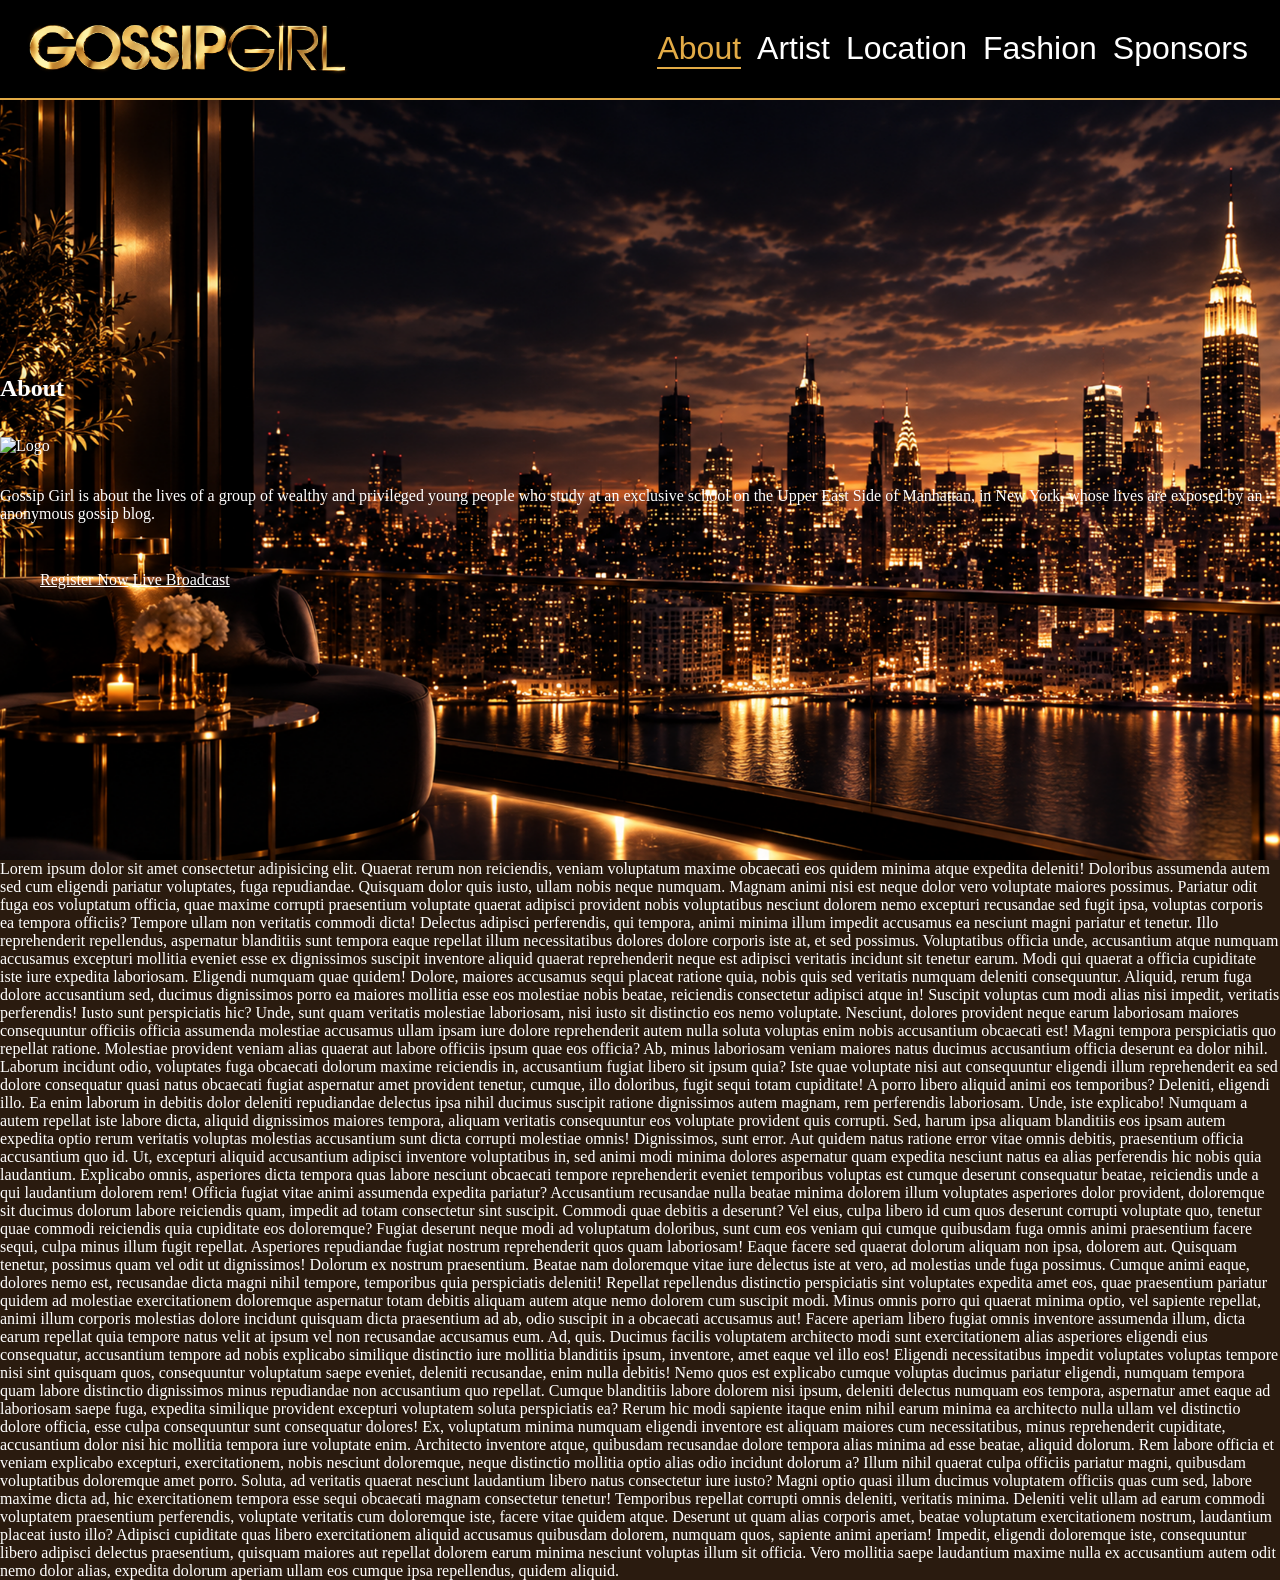
==== 05-code/index.html @ d88870c0 "code" ====
<!DOCTYPE html>
<html lang="en">
<head>
    <meta charset="UTF-8">
    <meta name="viewport" content="width=device-width, initial-scale=1.0">
    <title>World Brewers Cup 2026</title>
    <link rel="stylesheet" href="css/master.css">
</head>
<body>
    <main>
        <header id="navbar">
            <img class="logo" src="images/Rectangle 3.png" alt="Logo">
            <nav class="options">
                <a href="#about" class="active">About</a>
                <a href="#Artist">Artist</a>
                <a href="#location">Location</a>
                <a href="#Fashion">Fashion</a>
                <a href="#sponsors">Sponsors</a>
            </nav>
        </header>
        <!--02- About-->
        <section id="about"> 
            <h2>About</h2>
            <img class="logo-full"src="images/logo-full.png" alt="Logo">
            <p>
                Gossip Girl is about the lives of a group of wealthy and privileged young people who study at an exclusive school on the Upper East Side of Manhattan, in New York, whose lives are exposed by an anonymous gossip blog.

            </p>
            <menu>
                <a href="javascript:;">Register Now</a>
                <a href="javascript:;">Live Broadcast</a>
            </menu>
        </section>
        Lorem ipsum dolor sit amet consectetur adipisicing elit. Quaerat rerum non reiciendis, veniam voluptatum maxime obcaecati eos quidem minima atque expedita deleniti! Doloribus assumenda autem sed cum eligendi pariatur voluptates, fuga repudiandae. Quisquam dolor quis iusto, ullam nobis neque numquam. Magnam animi nisi est neque dolor vero voluptate maiores possimus. Pariatur odit fuga eos voluptatum officia, quae maxime corrupti praesentium voluptate quaerat adipisci provident nobis voluptatibus nesciunt dolorem nemo excepturi recusandae sed fugit ipsa, voluptas corporis ea tempora officiis? Tempore ullam non veritatis commodi dicta! Delectus adipisci perferendis, qui tempora, animi minima illum impedit accusamus ea nesciunt magni pariatur et tenetur. Illo reprehenderit repellendus, aspernatur blanditiis sunt tempora eaque repellat illum necessitatibus dolores dolore corporis iste at, et sed possimus. Voluptatibus officia unde, accusantium atque numquam accusamus excepturi mollitia eveniet esse ex dignissimos suscipit inventore aliquid quaerat reprehenderit neque est adipisci veritatis incidunt sit tenetur earum. Modi qui quaerat a officia cupiditate iste iure expedita laboriosam. Eligendi numquam quae quidem! Dolore, maiores accusamus sequi placeat ratione quia, nobis quis sed veritatis numquam deleniti consequuntur. Aliquid, rerum fuga dolore accusantium sed, ducimus dignissimos porro ea maiores mollitia esse eos molestiae nobis beatae, reiciendis consectetur adipisci atque in! Suscipit voluptas cum modi alias nisi impedit, veritatis perferendis! Iusto sunt perspiciatis hic? Unde, sunt quam veritatis molestiae laboriosam, nisi iusto sit distinctio eos nemo voluptate. Nesciunt, dolores provident neque earum laboriosam maiores consequuntur officiis officia assumenda molestiae accusamus ullam ipsam iure dolore reprehenderit autem nulla soluta voluptas enim nobis accusantium obcaecati est! Magni tempora perspiciatis quo repellat ratione. Molestiae provident veniam alias quaerat aut labore officiis ipsum quae eos officia? Ab, minus laboriosam veniam maiores natus ducimus accusantium officia deserunt ea dolor nihil. Laborum incidunt odio, voluptates fuga obcaecati dolorum maxime reiciendis in, accusantium fugiat libero sit ipsum quia? Iste quae voluptate nisi aut consequuntur eligendi illum reprehenderit ea sed dolore consequatur quasi natus obcaecati fugiat aspernatur amet provident tenetur, cumque, illo doloribus, fugit sequi totam cupiditate! A porro libero aliquid animi eos temporibus? Deleniti, eligendi illo. Ea enim laborum in debitis dolor deleniti repudiandae delectus ipsa nihil ducimus suscipit ratione dignissimos autem magnam, rem perferendis laboriosam. Unde, iste explicabo! Numquam a autem repellat iste labore dicta, aliquid dignissimos maiores tempora, aliquam veritatis consequuntur eos voluptate provident quis corrupti. Sed, harum ipsa aliquam blanditiis eos ipsam autem expedita optio rerum veritatis voluptas molestias accusantium sunt dicta corrupti molestiae omnis! Dignissimos, sunt error. Aut quidem natus ratione error vitae omnis debitis, praesentium officia accusantium quo id. Ut, excepturi aliquid accusantium adipisci inventore voluptatibus in, sed animi modi minima dolores aspernatur quam expedita nesciunt natus ea alias perferendis hic nobis quia laudantium. Explicabo omnis, asperiores dicta tempora quas labore nesciunt obcaecati tempore reprehenderit eveniet temporibus voluptas est cumque deserunt consequatur beatae, reiciendis unde a qui laudantium dolorem rem! Officia fugiat vitae animi assumenda expedita pariatur? Accusantium recusandae nulla beatae minima dolorem illum voluptates asperiores dolor provident, doloremque sit ducimus dolorum labore reiciendis quam, impedit ad totam consectetur sint suscipit. Commodi quae debitis a deserunt? Vel eius, culpa libero id cum quos deserunt corrupti voluptate quo, tenetur quae commodi reiciendis quia cupiditate eos doloremque? Fugiat deserunt neque modi ad voluptatum doloribus, sunt cum eos veniam qui cumque quibusdam fuga omnis animi praesentium facere sequi, culpa minus illum fugit repellat. Asperiores repudiandae fugiat nostrum reprehenderit quos quam laboriosam! Eaque facere sed quaerat dolorum aliquam non ipsa, dolorem aut. Quisquam tenetur, possimus quam vel odit ut dignissimos! Dolorum ex nostrum praesentium. Beatae nam doloremque vitae iure delectus iste at vero, ad molestias unde fuga possimus. Cumque animi eaque, dolores nemo est, recusandae dicta magni nihil tempore, temporibus quia perspiciatis deleniti! Repellat repellendus distinctio perspiciatis sint voluptates expedita amet eos, quae praesentium pariatur quidem ad molestiae exercitationem doloremque aspernatur totam debitis aliquam autem atque nemo dolorem cum suscipit modi. Minus omnis porro qui quaerat minima optio, vel sapiente repellat, animi illum corporis molestias dolore incidunt quisquam dicta praesentium ad ab, odio suscipit in a obcaecati accusamus aut! Facere aperiam libero fugiat omnis inventore assumenda illum, dicta earum repellat quia tempore natus velit at ipsum vel non recusandae accusamus eum. Ad, quis. Ducimus facilis voluptatem architecto modi sunt exercitationem alias asperiores eligendi eius consequatur, accusantium tempore ad nobis explicabo similique distinctio iure mollitia blanditiis ipsum, inventore, amet eaque vel illo eos! Eligendi necessitatibus impedit voluptates voluptas tempore nisi sint quisquam quos, consequuntur voluptatum saepe eveniet, deleniti recusandae, enim nulla debitis! Nemo quos est explicabo cumque voluptas ducimus pariatur eligendi, numquam tempora quam labore distinctio dignissimos minus repudiandae non accusantium quo repellat. Cumque blanditiis labore dolorem nisi ipsum, deleniti delectus numquam eos tempora, aspernatur amet eaque ad laboriosam saepe fuga, expedita similique provident excepturi voluptatem soluta perspiciatis ea? Rerum hic modi sapiente itaque enim nihil earum minima ea architecto nulla ullam vel distinctio dolore officia, esse culpa consequuntur sunt consequatur dolores! Ex, voluptatum minima numquam eligendi inventore est aliquam maiores cum necessitatibus, minus reprehenderit cupiditate, accusantium dolor nisi hic mollitia tempora iure voluptate enim. Architecto inventore atque, quibusdam recusandae dolore tempora alias minima ad esse beatae, aliquid dolorum. Rem labore officia et veniam explicabo excepturi, exercitationem, nobis nesciunt doloremque, neque distinctio mollitia optio alias odio incidunt dolorum a? Illum nihil quaerat culpa officiis pariatur magni, quibusdam voluptatibus doloremque amet porro. Soluta, ad veritatis quaerat nesciunt laudantium libero natus consectetur iure iusto? Magni optio quasi illum ducimus voluptatem officiis quas cum sed, labore maxime dicta ad, hic exercitationem tempora esse sequi obcaecati magnam consectetur tenetur! Temporibus repellat corrupti omnis deleniti, veritatis minima. Deleniti velit ullam ad earum commodi voluptatem praesentium perferendis, voluptate veritatis cum doloremque iste, facere vitae quidem atque. Deserunt ut quam alias corporis amet, beatae voluptatum exercitationem nostrum, laudantium placeat iusto illo? Adipisci cupiditate quas libero exercitationem aliquid accusamus quibusdam dolorem, numquam quos, sapiente animi aperiam! Impedit, eligendi doloremque iste, consequuntur libero adipisci delectus praesentium, quisquam maiores aut repellat dolorem earum minima nesciunt voluptas illum sit officia. Vero mollitia saepe laudantium maxime nulla ex accusantium autem odit nemo dolor alias, expedita dolorum aperiam ullam eos cumque ipsa repellendus, quidem aliquid.

        <a name="about"></a>
    </main>
    <script src="js/app.js"></script>
</body>
</html>
---- 05-code/css/master.css ----
/* Variables */
:root {
    --color-primary: #2a1b0f;
    --color-secondary: #ebae86;
    --color-tertiary: white;
    --font-headings: Arial, sans-serif;

    scroll-behavior: smooth;
}

/* Estilos generales */
body {
    background-color: var(--color-primary);
    color: var(--color-tertiary);
    margin: 0;
}

/* Contenido principal */
main {
    min-height: 100dvh;
}

/* Barra de navegación */
header#navbar {
    align-items: center;
    background-color:#000000;
    border-bottom: 2px solid #E3AB46;
    display: flex;
    height: 100px;
    justify-content: space-between;
    font-family: var(--font-headings);
    position: fixed;
    top: 0;
    left: 0;
    width: 100%;
    box-sizing: border-box;
    z-index: 1000;
}

/* Logo */
header#navbar img.logo {
    height: 70px;
    padding-inline: 1.4rem;
}

/* Opciones del menú */
nav.options {
    display: flex;
    gap: 2rem;
}

nav.options a:is(:link, :visited) {
    font-size: 2rem;
    font-weight: 500;
    text-decoration: none;
    transition: transform 0.2s ease-in;
}


nav.options a:not(.active):hover {
    transform: translateX(-4px) scale(1.02);
}

/* Opción activa */
nav.options a.active {
    border-bottom: 2px solid #E3AB46;
    color: #E3AB46;
    
}

/* Sección About */
section#about {
    background: url("../images/image 1.png") no-repeat center / cover;
    display: flex;
    flex-direction: column;
    gap: 1rem;
    justify-content: center;
    margin-top: 100px;
    min-height: 760px;
}
:visited{
color:  white;
}
:link{
    color: white;
}


nav.options {
    display: flex;
    gap: 1rem;
    justify-content: center;
    flex: 0;
    padding-right: 2rem;
}
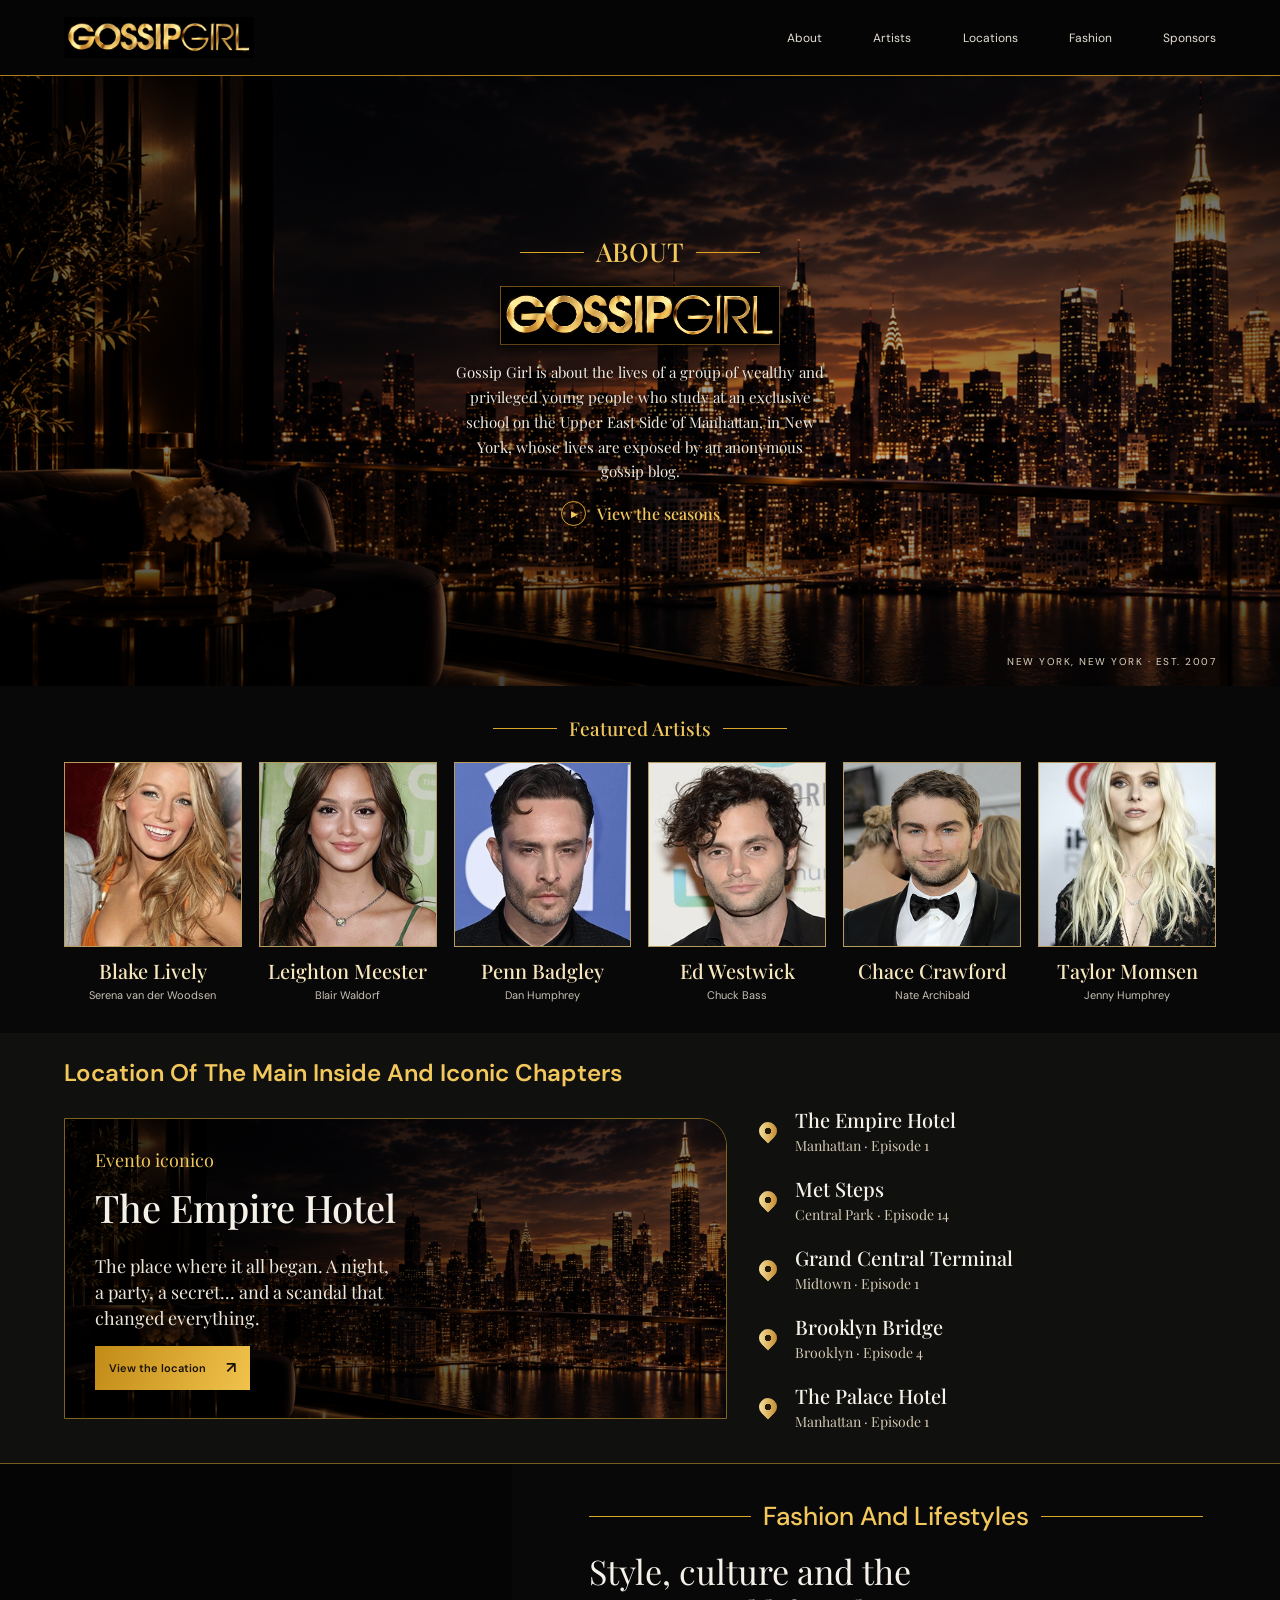
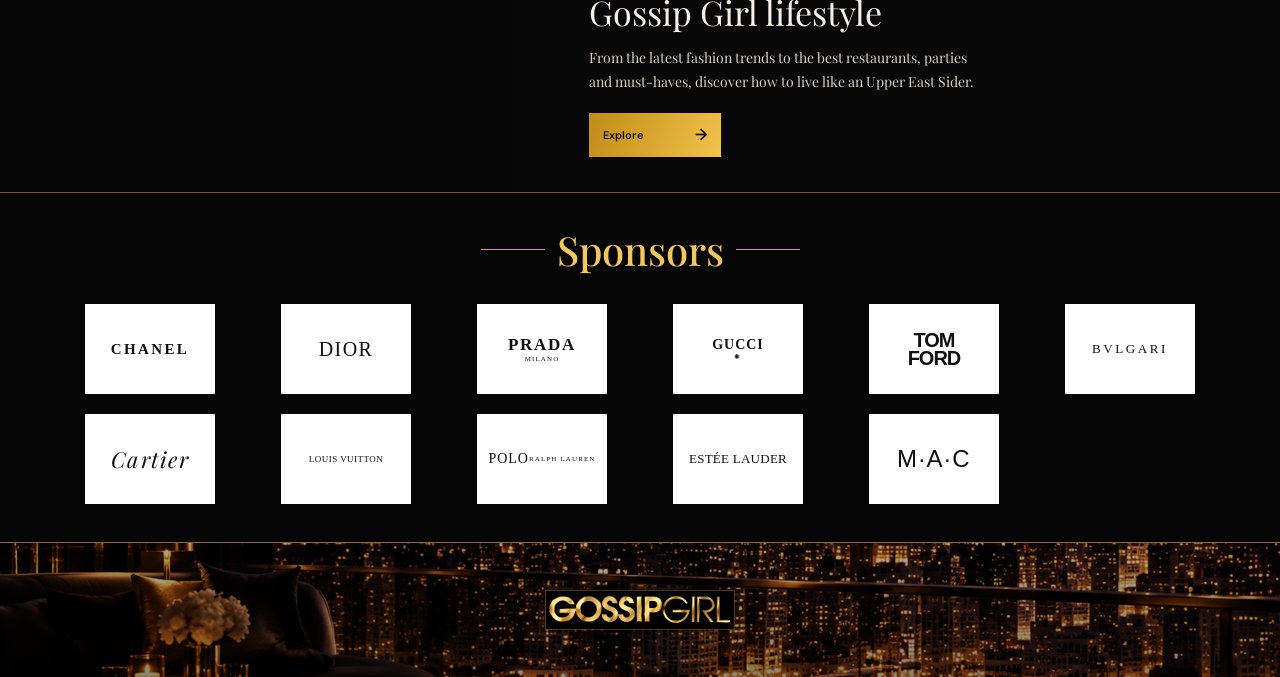
==== commit bd01f610: "listo" ====
--- a/05-code/index.html
+++ b/05-code/index.html
@@ -1,40 +1,226 @@
-<!DOCTYPE html>
+﻿<!doctype html>
 <html lang="en">
 <head>
     <meta charset="UTF-8">
     <meta name="viewport" content="width=device-width, initial-scale=1.0">
-    <title>World Brewers Cup 2026</title>
+    <meta name="theme-color" content="#050505">
+    <meta name="description" content="A glimpse into the Upper East Side: its people, places, style and stories.">
+    <title>Gossip Girl — Upper East Side</title>
+
+    <link rel="preconnect" href="https://fonts.googleapis.com">
+    <link rel="preconnect" href="https://fonts.gstatic.com" crossorigin>
+    <link href="https://fonts.googleapis.com/css2?family=DM+Sans:wght@400;500;600;700&family=Playfair+Display:wght@400;500;600&display=swap" rel="stylesheet">
+    <link rel="stylesheet" href="css/reset.css">
     <link rel="stylesheet" href="css/master.css">
 </head>
 <body>
+    <header class="site-header" id="top">
+        <a class="brand" href="#top" aria-label="Gossip Girl home">
+            <img src="images/Rectangle 3.png" alt="Gossip Girl">
+        </a>
+
+        <button class="menu-toggle" aria-label="Open navigation" aria-expanded="false">
+            <span></span>
+            <span></span>
+        </button>
+
+        <nav class="nav-links" aria-label="Main navigation">
+            <a href="#about">About</a>
+            <a href="#artists">Artists</a>
+            <a href="#locations">Locations</a>
+            <a href="#fashion">Fashion</a>
+            <a href="#sponsors">Sponsors</a>
+        </nav>
+    </header>
+
     <main>
-        <header id="navbar">
-            <img class="logo" src="images/Rectangle 3.png" alt="Logo">
-            <nav class="options">
-                <a href="#about" class="active">About</a>
-                <a href="#Artist">Artist</a>
-                <a href="#location">Location</a>
-                <a href="#Fashion">Fashion</a>
-                <a href="#sponsors">Sponsors</a>
-            </nav>
-        </header>
-        <!--02- About-->
-        <section id="about"> 
-            <h2>About</h2>
-            <img class="logo-full"src="images/logo-full.png" alt="Logo">
-            <p>
-                Gossip Girl is about the lives of a group of wealthy and privileged young people who study at an exclusive school on the Upper East Side of Manhattan, in New York, whose lives are exposed by an anonymous gossip blog.
-
-            </p>
-            <menu>
-                <a href="javascript:;">Register Now</a>
-                <a href="javascript:;">Live Broadcast</a>
-            </menu>
-        </section>
-        Lorem ipsum dolor sit amet consectetur adipisicing elit. Quaerat rerum non reiciendis, veniam voluptatum maxime obcaecati eos quidem minima atque expedita deleniti! Doloribus assumenda autem sed cum eligendi pariatur voluptates, fuga repudiandae. Quisquam dolor quis iusto, ullam nobis neque numquam. Magnam animi nisi est neque dolor vero voluptate maiores possimus. Pariatur odit fuga eos voluptatum officia, quae maxime corrupti praesentium voluptate quaerat adipisci provident nobis voluptatibus nesciunt dolorem nemo excepturi recusandae sed fugit ipsa, voluptas corporis ea tempora officiis? Tempore ullam non veritatis commodi dicta! Delectus adipisci perferendis, qui tempora, animi minima illum impedit accusamus ea nesciunt magni pariatur et tenetur. Illo reprehenderit repellendus, aspernatur blanditiis sunt tempora eaque repellat illum necessitatibus dolores dolore corporis iste at, et sed possimus. Voluptatibus officia unde, accusantium atque numquam accusamus excepturi mollitia eveniet esse ex dignissimos suscipit inventore aliquid quaerat reprehenderit neque est adipisci veritatis incidunt sit tenetur earum. Modi qui quaerat a officia cupiditate iste iure expedita laboriosam. Eligendi numquam quae quidem! Dolore, maiores accusamus sequi placeat ratione quia, nobis quis sed veritatis numquam deleniti consequuntur. Aliquid, rerum fuga dolore accusantium sed, ducimus dignissimos porro ea maiores mollitia esse eos molestiae nobis beatae, reiciendis consectetur adipisci atque in! Suscipit voluptas cum modi alias nisi impedit, veritatis perferendis! Iusto sunt perspiciatis hic? Unde, sunt quam veritatis molestiae laboriosam, nisi iusto sit distinctio eos nemo voluptate. Nesciunt, dolores provident neque earum laboriosam maiores consequuntur officiis officia assumenda molestiae accusamus ullam ipsam iure dolore reprehenderit autem nulla soluta voluptas enim nobis accusantium obcaecati est! Magni tempora perspiciatis quo repellat ratione. Molestiae provident veniam alias quaerat aut labore officiis ipsum quae eos officia? Ab, minus laboriosam veniam maiores natus ducimus accusantium officia deserunt ea dolor nihil. Laborum incidunt odio, voluptates fuga obcaecati dolorum maxime reiciendis in, accusantium fugiat libero sit ipsum quia? Iste quae voluptate nisi aut consequuntur eligendi illum reprehenderit ea sed dolore consequatur quasi natus obcaecati fugiat aspernatur amet provident tenetur, cumque, illo doloribus, fugit sequi totam cupiditate! A porro libero aliquid animi eos temporibus? Deleniti, eligendi illo. Ea enim laborum in debitis dolor deleniti repudiandae delectus ipsa nihil ducimus suscipit ratione dignissimos autem magnam, rem perferendis laboriosam. Unde, iste explicabo! Numquam a autem repellat iste labore dicta, aliquid dignissimos maiores tempora, aliquam veritatis consequuntur eos voluptate provident quis corrupti. Sed, harum ipsa aliquam blanditiis eos ipsam autem expedita optio rerum veritatis voluptas molestias accusantium sunt dicta corrupti molestiae omnis! Dignissimos, sunt error. Aut quidem natus ratione error vitae omnis debitis, praesentium officia accusantium quo id. Ut, excepturi aliquid accusantium adipisci inventore voluptatibus in, sed animi modi minima dolores aspernatur quam expedita nesciunt natus ea alias perferendis hic nobis quia laudantium. Explicabo omnis, asperiores dicta tempora quas labore nesciunt obcaecati tempore reprehenderit eveniet temporibus voluptas est cumque deserunt consequatur beatae, reiciendis unde a qui laudantium dolorem rem! Officia fugiat vitae animi assumenda expedita pariatur? Accusantium recusandae nulla beatae minima dolorem illum voluptates asperiores dolor provident, doloremque sit ducimus dolorum labore reiciendis quam, impedit ad totam consectetur sint suscipit. Commodi quae debitis a deserunt? Vel eius, culpa libero id cum quos deserunt corrupti voluptate quo, tenetur quae commodi reiciendis quia cupiditate eos doloremque? Fugiat deserunt neque modi ad voluptatum doloribus, sunt cum eos veniam qui cumque quibusdam fuga omnis animi praesentium facere sequi, culpa minus illum fugit repellat. Asperiores repudiandae fugiat nostrum reprehenderit quos quam laboriosam! Eaque facere sed quaerat dolorum aliquam non ipsa, dolorem aut. Quisquam tenetur, possimus quam vel odit ut dignissimos! Dolorum ex nostrum praesentium. Beatae nam doloremque vitae iure delectus iste at vero, ad molestias unde fuga possimus. Cumque animi eaque, dolores nemo est, recusandae dicta magni nihil tempore, temporibus quia perspiciatis deleniti! Repellat repellendus distinctio perspiciatis sint voluptates expedita amet eos, quae praesentium pariatur quidem ad molestiae exercitationem doloremque aspernatur totam debitis aliquam autem atque nemo dolorem cum suscipit modi. Minus omnis porro qui quaerat minima optio, vel sapiente repellat, animi illum corporis molestias dolore incidunt quisquam dicta praesentium ad ab, odio suscipit in a obcaecati accusamus aut! Facere aperiam libero fugiat omnis inventore assumenda illum, dicta earum repellat quia tempore natus velit at ipsum vel non recusandae accusamus eum. Ad, quis. Ducimus facilis voluptatem architecto modi sunt exercitationem alias asperiores eligendi eius consequatur, accusantium tempore ad nobis explicabo similique distinctio iure mollitia blanditiis ipsum, inventore, amet eaque vel illo eos! Eligendi necessitatibus impedit voluptates voluptas tempore nisi sint quisquam quos, consequuntur voluptatum saepe eveniet, deleniti recusandae, enim nulla debitis! Nemo quos est explicabo cumque voluptas ducimus pariatur eligendi, numquam tempora quam labore distinctio dignissimos minus repudiandae non accusantium quo repellat. Cumque blanditiis labore dolorem nisi ipsum, deleniti delectus numquam eos tempora, aspernatur amet eaque ad laboriosam saepe fuga, expedita similique provident excepturi voluptatem soluta perspiciatis ea? Rerum hic modi sapiente itaque enim nihil earum minima ea architecto nulla ullam vel distinctio dolore officia, esse culpa consequuntur sunt consequatur dolores! Ex, voluptatum minima numquam eligendi inventore est aliquam maiores cum necessitatibus, minus reprehenderit cupiditate, accusantium dolor nisi hic mollitia tempora iure voluptate enim. Architecto inventore atque, quibusdam recusandae dolore tempora alias minima ad esse beatae, aliquid dolorum. Rem labore officia et veniam explicabo excepturi, exercitationem, nobis nesciunt doloremque, neque distinctio mollitia optio alias odio incidunt dolorum a? Illum nihil quaerat culpa officiis pariatur magni, quibusdam voluptatibus doloremque amet porro. Soluta, ad veritatis quaerat nesciunt laudantium libero natus consectetur iure iusto? Magni optio quasi illum ducimus voluptatem officiis quas cum sed, labore maxime dicta ad, hic exercitationem tempora esse sequi obcaecati magnam consectetur tenetur! Temporibus repellat corrupti omnis deleniti, veritatis minima. Deleniti velit ullam ad earum commodi voluptatem praesentium perferendis, voluptate veritatis cum doloremque iste, facere vitae quidem atque. Deserunt ut quam alias corporis amet, beatae voluptatum exercitationem nostrum, laudantium placeat iusto illo? Adipisci cupiditate quas libero exercitationem aliquid accusamus quibusdam dolorem, numquam quos, sapiente animi aperiam! Impedit, eligendi doloremque iste, consequuntur libero adipisci delectus praesentium, quisquam maiores aut repellat dolorem earum minima nesciunt voluptas illum sit officia. Vero mollitia saepe laudantium maxime nulla ex accusantium autem odit nemo dolor alias, expedita dolorum aperiam ullam eos cumque ipsa repellendus, quidem aliquid.
-
-        <a name="about"></a>
+        <!-- About -->
+        <section class="hero" id="about" aria-labelledby="about-title">
+            <div class="hero-shade"></div>
+
+            <div class="hero-content">
+                <div class="section-kicker">
+                    <span></span>
+                    <h1 id="about-title">ABOUT</h1>
+                    <span></span>
+                </div>
+
+                <img class="hero-logo" src="images/(1).png" alt="Gossip Girl">
+
+                <p>
+                    Gossip Girl is about the lives of a group of wealthy and privileged young people who study at an exclusive school on the Upper East Side of Manhattan, in New York, whose lives are exposed by an anonymous gossip blog.
+                </p>
+
+                <a class="text-link" href="#locations">
+                    <span class="play-icon" aria-hidden="true">▶</span>
+                    View the seasons
+                </a>
+            </div>
+
+            <span class="hero-caption">New York, New York · Est. 2007</span>
+        </section>
+
+        <!-- Featured artists -->
+        <section class="artists section-wrap" id="artists" aria-labelledby="artists-title">
+            <div class="section-kicker">
+                <span></span>
+                <h2 id="artists-title">Featured artists</h2>
+                <span></span>
+            </div>
+
+            <div class="artist-grid">
+                <article class="artist-card">
+                    <img src="images/1.png"  alt="Portrait of Blake Lively">
+                    <h3>Blake Lively</h3>
+                    <p>Serena van der Woodsen</p>
+                </article>
+
+                <article class="artist-card">
+                    <img src="images/2.png" alt="Portrait of Leighton Meester">
+                    <h3>Leighton Meester</h3>
+                    <p>Blair Waldorf</p>
+                </article>
+
+                <article class="artist-card">
+                    <img src="images/3.png" alt="Portrait of Penn Badgley">
+                    <h3>Penn Badgley</h3>
+                    <p>Dan Humphrey</p>
+                </article>
+
+                <article class="artist-card">
+                    <img src="images/4.png"alt="Portrait of Ed Westwick">
+                    <h3>Ed Westwick</h3>
+                    <p>Chuck Bass</p>
+                </article>
+
+                <article class="artist-card">
+                    <img src="images/5.png"   alt="Portrait of Chace Crawford">
+                    <h3>Chace Crawford</h3>
+                    <p>Nate Archibald</p>
+                </article>
+
+                <article class="artist-card">
+                    <img src="images/6.png" alt="Portrait of Taylor Momsen">
+                    <h3>Taylor Momsen</h3>
+                    <p>Jenny Humphrey</p>
+                </article>
+            </div>
+        </section>
+
+        <!-- Locations -->
+        <section class="locations section-wrap" id="locations" aria-labelledby="locations-title">
+            <div class="section-kicker">
+                <span></span>
+                <h2 id="locations-title">Location of the main inside and iconic chapters</h2>
+                <span></span>
+            </div>
+
+            <div class="locations-layout">
+                <article class="featured-location">
+                    <img src="images/image 1.png" alt="Golden Manhattan skyline at dusk">
+
+                    <div class="location-overlay">
+                        <span class="eyebrow">Evento iconico </span>
+                        <h3>The Empire Hotel</h3>
+                        <p>
+                            The place where it all began. A night, a party, a secret... and a scandal that changed everything.
+                        </p>
+                        <a class="gold-button" href="https://www.google.com/maps/search/?api=1&amp;query=The+Empire+Hotel+New+York" target="_blank" rel="noreferrer">
+                            View the location <span>↗</span>
+                        </a>
+                    </div>
+                </article>
+
+                <ul class="location-list">
+                    <li>
+                        <span class="pin" aria-hidden="true"></span>
+                        <div>
+                            <h3>The Empire Hotel</h3>
+                            <p>Manhattan · Episode 1</p>
+                        </div>
+                    </li>
+                    <li>
+                        <span class="pin" aria-hidden="true"></span>
+                        <div>
+                            <h3>Met Steps</h3>
+                            <p>Central Park · Episode 14</p>
+                        </div>
+                    </li>
+                    <li>
+                        <span class="pin" aria-hidden="true"></span>
+                        <div>
+                            <h3>Grand Central Terminal</h3>
+                            <p>Midtown · Episode 1</p>
+                        </div>
+                    </li>
+                    <li>
+                        <span class="pin" aria-hidden="true"></span>
+                        <div>
+                            <h3>Brooklyn Bridge</h3>
+                            <p>Brooklyn · Episode 4</p>
+                        </div>
+                    </li>
+                    <li>
+                        <span class="pin" aria-hidden="true">
+                            
+                        </span>
+                        <div>
+                            <h3>The Palace Hotel</h3>
+                            <p>Manhattan · Episode 1</p>
+                        </div>
+                    </li>
+                </ul>
+            </div>
+        </section>
+
+        <!-- Fashion -->
+        <section class="fashion" id="fashion" aria-labelledby="fashion-title">
+            <div class="fashion-image" role="img" aria-label="An editorial still life of black quilted luxury accessories"></div>
+
+            <div class="fashion-copy">
+                <div class="section-kicker">
+                    <span></span>
+                    <h2 id="fashion-title">Fashion and lifestyles</h2>
+                    <span></span>
+                </div>
+
+                <h3>Style, culture and the Gossip Girl lifestyle</h3>
+                <p>
+                    From the latest fashion trends to the best restaurants, parties and must-haves, discover how to live like an Upper East Sider.
+                </p>
+                <a href="#sponsors" class="gold-button">Explore <span>→</span></a>
+            </div>
+        </section>
+
+        <!-- Sponsors -->
+        <section class="sponsors section-wrap" id="sponsors" aria-labelledby="sponsors-title">
+            <div class="section-kicker">
+                <span></span>
+                <h2 id="sponsors-title">Sponsors</h2>
+                <span></span>
+            </div>
+
+            <div class="sponsor-grid" aria-label="Our sponsors">
+                <div class="sponsor-logo chanel">CHANEL</div>
+                <div class="sponsor-logo dior">DIOR</div>
+                <div class="sponsor-logo prada">PRADA<br><small>MILANO</small></div>
+                <div class="sponsor-logo gucci">GUCCI<br><small>✺</small></div>
+                <div class="sponsor-logo tomford">TOM<br>FORD</div>
+                <div class="sponsor-logo bvlgari">BVLGARI</div>
+                <div class="sponsor-logo cartier">Cartier</div>
+                <div class="sponsor-logo lv">LOUIS VUITTON</div>
+                <div class="sponsor-logo polo">POLO<br><small>RALPH LAUREN</small></div>
+                <div class="sponsor-logo estee">ESTÉE LAUDER</div>
+                <div class="sponsor-logo mac">M·A·C</div>
+            </div>
+        </section>
     </main>
+
+    <footer class="site-footer">
+        <img src="images/(1).png" alt="Gossip Girl">
+    
+    </footer>
+
     <script src="js/app.js"></script>
 </body>
-</html>+</html>
--- a/05-code/css/master.css
+++ b/05-code/css/master.css
@@ -1,99 +1,778 @@
-
-/* Variables */
-:root {
-    --color-primary: #2a1b0f;
-    --color-secondary: #ebae86;
-    --color-tertiary: white;
-    --font-headings: Arial, sans-serif;
-
+﻿:root {
+    --black: #050505;
+    --gold: #dca629;
+    --gold-light: #f2c75c;
+    --muted: #c8c1b5;
+    --serif: "Playfair Display",Georgia,serif;
+    --sans: "DM Sans",Arial,sans-serif;
     scroll-behavior: smooth;
-}
-
-/* Estilos generales */
+    scroll-padding-top: 78px;
+}
+
+* {
+    box-sizing: border-box;
+}
+
 body {
-    background-color: var(--color-primary);
-    color: var(--color-tertiary);
     margin: 0;
-}
-
-/* Contenido principal */
-main {
-    min-height: 100dvh;
-}
-
-/* Barra de navegación */
-header#navbar {
-    align-items: center;
-    background-color:#000000;
-    border-bottom: 2px solid #E3AB46;
-    display: flex;
-    height: 100px;
+    background: var(--black);
+    color: #f5f1e9;
+    font-family: var(--sans);
+    font-size: 15px;
+}
+
+a {
+    color: inherit;
+    text-decoration: none;
+}
+
+img {
+    display: block;
+    max-width: 100%;
+}
+
+.site-header {
+    height: 76px;
+    position: sticky;
+    z-index: 20;
+    top: 0;
+    display: flex;
+    align-items: center;
     justify-content: space-between;
-    font-family: var(--font-headings);
-    position: fixed;
-    top: 0;
+    padding: 0 clamp(22px,5vw,76px);
+    background: #050505;
+    border-bottom: 1px solid #ae811e;
+}
+
+.brand {
+    width: 190px;
+    flex: none;
+}
+
+.brand img {
+    width: 100%;
+    height: 52px;
+    object-fit: contain;
+}
+
+.nav-links {
+    display: flex;
+    align-items: center;
+    gap: clamp(20px,4vw,56px);
+    height: 100%;
+}
+
+.nav-links a {
+    height: 100%;
+    display: flex;
+    align-items: center;
+    position: relative;
+    font-size: 12px;
+    color: #e6e0d5;
+    transition: color .2s;
+}
+
+.nav-links a:hover,.nav-links a.active {
+    color: var(--gold-light);
+}
+
+.nav-links a::after {
+    content: "";
+    position: absolute;
     left: 0;
+    right: 0;
+    bottom: 15px;
+    height: 3px;
+    border-radius: 3px;
+    background: linear-gradient(90deg, #c98f19, #f2c75c);
+    box-shadow: 0 0 10px #dca62988;
+    transform: scaleX(0);
+    transform-origin: center;
+    transition: transform .3s ease;
+}
+
+.nav-links a:hover::after {
+    transform: scaleX(1);
+}
+
+.menu-toggle {
+    display: none;
+}
+
+.hero {
+    min-height: 460px;
+    height: min(68vh,610px);
+    position: relative;
+    display: grid;
+    place-items: center;
+    overflow: hidden;
+    background: url("../images/image 1.png") center 53%/cover no-repeat;
+}
+
+.hero-shade {
+    position: absolute;
+    inset: 0;
+    background: linear-gradient(90deg,rgba(0,0,0,.54),rgba(0,0,0,.46) 35%,rgba(0,0,0,.28) 70%,rgba(0,0,0,.48)),linear-gradient(0deg,rgba(0,0,0,.54),transparent 38%,rgba(0,0,0,.32));
+}
+
+.hero-content {
+    position: relative;
+    z-index: 1;
+    width: min(440px,88%);
+    text-align: center;
+    display: flex;
+    align-items: center;
+    flex-direction: column;
+}
+
+.section-kicker {
+    display: flex;
+    align-items: center;
+    justify-content: center;
+    gap: 12px;
+    color: var(--gold-light);
+}
+
+.section-kicker>span {
+    display: block;
+    height: 1px;
+    width: clamp(28px,5vw,66px);
+    background: var(--gold);
+}
+
+.section-kicker h1,.section-kicker h2 {
+    font: 500 26px/1.25 var(--serif);
+    margin: 0;
+    text-transform: capitalize;
+}
+
+.hero-logo {
+    width: min(280px,76%);
+    height: 62px;
+    object-fit: contain;
+    margin: 16px auto 14px;
+    filter: drop-shadow(0 2px 8px #000);
+}
+
+.hero-content>p {
+    font: 400 15px/1.65 var(--serif);
+    max-width: 370px;
+    margin: 0;
+    color: #eee9df;
+    text-shadow: 0 1px 5px #000;
+}
+
+.text-link {
+    display: flex;
+    align-items: center;
+    gap: 11px;
+    margin-top: 17px;
+    color: var(--gold-light);
+    font: 500 16px var(--serif);
+}
+
+.play-icon {
+    display: grid;
+    place-items: center;
+    width: 25px;
+    height: 25px;
+    border: 1px solid var(--gold);
+    border-radius: 50%;
+    font: 9px var(--sans);
+    padding-left: 2px;
+}
+
+.hero-caption {
+    position: absolute;
+    bottom: 17px;
+    right: clamp(22px,5vw,76px);
+    color: #ded4c0;
+    font-size: 10px;
+    letter-spacing: .15em;
+    text-transform: uppercase;
+}
+
+.section-wrap {
+    padding: 30px clamp(22px,5vw,76px);
+}
+
+.artists {
+    background: #080808;
+}
+
+.artists .section-kicker {
+    margin-bottom: 21px;
+}
+
+.artists .section-kicker h2,.locations .section-kicker h2 {
+    font: 500 19px/1.3 var(--serif);
+}
+
+.artist-grid {
+    display: grid;
+    grid-template-columns: repeat(6,minmax(0,1fr));
+    gap: 17px;
+}
+
+.artist-card {
+    text-align: center;
+    min-width: 0;
+    object-fit: ;
+}
+
+.artist-card img {
     width: 100%;
-    box-sizing: border-box;
-    z-index: 1000;
-}
-
-/* Logo */
-header#navbar img.logo {
-    height: 70px;
-    padding-inline: 1.4rem;
-}
-
-/* Opciones del menú */
-nav.options {
-    display: flex;
-    gap: 2rem;
-}
-
-nav.options a:is(:link, :visited) {
-    font-size: 2rem;
-    font-weight: 500;
-    text-decoration: none;
-    transition: transform 0.2s ease-in;
-}
-
-
-nav.options a:not(.active):hover {
-    transform: translateX(-4px) scale(1.02);
-}
-
-/* Opción activa */
-nav.options a.active {
-    border-bottom: 2px solid #E3AB46;
-    color: #E3AB46;
+    aspect-ratio: 1/1.04;
+    object-fit: cover;
     
-}
-
-/* Sección About */
-section#about {
-    background: url("../images/image 1.png") no-repeat center / cover;
-    display: flex;
+    border: 1px solid #bd9b52;
+    filter: saturate(.82);
+}
+.artist-card img {
+    object-position: center 15%;
+    transition: transform .3s ease;
+}
+
+.artist-card img:hover {
+    transform: translateY(-6px);
+}
+.artist-card h3 {
+    font: 500 20px var(--serif);
+    margin: 10px 0 3px;
+    color: #f8e7bc;
+}
+
+.artist-card p {
+    font-size: 11px;
+    color: var(--muted);
+    margin: 0;
+}
+
+.locations {
+    padding-top: 25px;
+    padding-bottom: 32px;
+    background: #10100f;
+}
+
+.locations .section-kicker {
+    justify-content: flex-start;
+    margin-bottom: 18px;
+}
+
+.locations .section-kicker > span {
+    display: none;
+}
+
+.locations .section-kicker h2 {
+    color: var(--gold-light);
+    font: 600 24px/1.25 var(--sans);
+}
+
+.locations-layout {
+    display: grid;
+    grid-template-columns: minmax(0,1.45fr) minmax(260px,1fr);
+    gap: 32px;
+    align-items: center;
+}
+
+.featured-location {
+    min-height: 280px;
+    position: relative;
+    overflow: hidden;
+    border: 1px solid #80631e;
+    border-radius: 0 28px 0 0;
+}
+
+.featured-location>img {
+    position: absolute;
+    width: 100%;
+    height: 100%;
+    inset: 0;
+    object-fit: cover;
+    object-position: center 65%;
+    filter: brightness(.66);
+}
+
+.location-overlay {
+    position: relative;
+    min-height: 280px;
+    padding: 28px 30px;
+    display: flex;
+    align-items: flex-start;
     flex-direction: column;
-    gap: 1rem;
     justify-content: center;
-    margin-top: 100px;
-    min-height: 760px;
-}
-:visited{
-color:  white;
-}
-:link{
-    color: white;
-}
-
-
-nav.options {
-    display: flex;
-    gap: 1rem;
+    background: linear-gradient(90deg,rgba(0,0,0,.76),rgba(0,0,0,.2));
+}
+
+.eyebrow {
+    font-size: 18px;
+    font-family: var(--serif);
+    color: var(--gold-light);
+}
+
+.location-overlay h3 {
+    font: 500 38px var(--serif);
+    margin: 8px 0;
+}
+
+.location-overlay p {
+    max-width: 350px;
+    margin: 12px 0 15px;
+    color: #eee8da;
+    font: 18px/1.45 var(--serif);
+}
+
+.gold-button {
+    display: inline-flex;
+    align-items: center;
+    justify-content: space-between;
+    gap: 20px;
+    min-width: 132px;
+    padding: 10px 14px;
+    background: linear-gradient(110deg,#c18b16,#f1c34c);
+    color: #171108;
+    font-weight: 600;
+    font-size: 11px;
+    transition: filter .2s,transform .2s;
+}
+
+.gold-button:hover {
+    filter: brightness(1.12);
+    transform: translateY(-2px);
+}
+
+.gold-button span {
+    font-size: 16px;
+}
+
+.location-list {
+    padding: 0;
+    margin: 0;
+    list-style: none;
+    display: flex;
+    flex-direction: column;
+    gap: 20px;
+}
+
+.location-list li {
+    display: flex;
+    gap: 18px;
+    align-items: center;
+}
+
+.pin {
+    display: inline-block;
+    width: 18px;
+    height: 18px;
+    flex: 0 0 18px;
+    border-radius: 50% 50% 50% 0;
+    background: radial-gradient(circle at center, #211808 0 24%, transparent 27%), linear-gradient(135deg, #fff1b2, #ba7918);
+    transform: rotate(-45deg);
+}
+
+.location-list h3 {
+    font: 500 20px var(--serif);
+    margin: 0 0 3px;
+}
+
+.location-list p {
+    font: 14px var(--serif);
+    color: #d4c9b2;
+    margin: 0;
+}
+
+.fashion {
+    display: grid;
+    grid-template-columns: 40% 60%;
+    min-height: 320px;
+    border-top: 1px solid #7a5c20;
+    border-bottom: 1px solid #7a5c20;
+}
+
+.fashion-image {
+    min-height: 320px;
+    background: url("https://images.unsplash.com/photo-1584917865442-de89df76afd3?auto=format&fit=crop&w=1400&q=90") center/cover no-repeat;
+    filter: brightness(.75);
+}
+
+.fashion-copy {
+    padding: 35px clamp(25px,6vw,88px);
+    display: flex;
+    flex-direction: column;
+    align-items: flex-start;
     justify-content: center;
-    flex: 0;
-    padding-right: 2rem;
-}
-
-
-
+    background: #080808;
+}
+
+.fashion-copy .section-kicker {
+    width: 100%;
+    margin-bottom: 18px;
+}
+
+.fashion-copy .section-kicker h2 {
+    font: 500 clamp(18px,2.3vw,26px) var(--sans);
+    white-space: nowrap;
+}
+
+.fashion-copy .section-kicker>span {
+    flex: 1;
+    width: auto;
+}
+
+.fashion-copy h3 {
+    font: 400 clamp(22px,3vw,34px)/1.2 var(--serif);
+    margin: 0 0 13px;
+    max-width: 420px;
+}
+
+.fashion-copy>p {
+    font: 14px/1.7 var(--serif);
+    color: #d8d1c7;
+    max-width: 390px;
+    margin: 0 0 20px;
+}
+
+.sponsors {
+    padding-top: 30px;
+    padding-bottom: 38px;
+}
+
+.sponsors .section-kicker {
+    margin-bottom: 28px;
+}
+
+.sponsors .section-kicker h2 {
+    font: 500 clamp(27px,4vw,40px) var(--serif);
+}
+
+.sponsor-grid {
+    display: grid;
+    grid-template-columns: repeat(6,minmax(0,1fr));
+    gap: 20px 24px;
+    align-items: center;
+    justify-items: center;
+}
+
+.sponsor-logo {
+    width: 100%;
+    max-width: 130px;
+    aspect-ratio: 1.45;
+    display: flex;
+    align-items: center;
+    justify-content: center;
+    text-align: center;
+    background: #fff;
+    color: #111;
+    font: 600 17px Georgia,serif;
+    letter-spacing: .07em;
+    padding: 8px;
+}
+
+.sponsor-logo small {
+    font: 7px Georgia,serif;
+    letter-spacing: .16em;
+}
+
+.chanel {
+    font-size: 15px;
+    letter-spacing: .16em;
+}
+
+.dior {
+    font-size: 20px;
+    font-weight: 400;
+}
+
+.prada {
+    font-size: 17px;
+    letter-spacing: .1em;
+    flex-direction: column;
+}
+
+.gucci {
+    flex-direction: column;
+    font-size: 14px;
+    line-height: 1.1;
+}
+
+.tomford {
+    font: 700 20px/0.9 Arial,sans-serif;
+    letter-spacing: -.05em;
+}
+
+.bvlgari {
+    font: 13px Georgia,serif;
+    letter-spacing: .2em;
+}
+
+.cartier {
+    font: italic 22px var(--serif);
+}
+
+.lv {
+    font: 9px Georgia,serif;
+    letter-spacing: .05em;
+}
+
+.polo {
+    font: 14px Georgia,serif;
+    line-height: 1.1;
+}
+
+.estee {
+    font: 13px Georgia,serif;
+    letter-spacing: .02em;
+}
+
+.mac {
+    font: 24px Arial,sans-serif;
+    letter-spacing: .06em;
+}
+
+.site-footer {
+    min-height: 135px;
+    display: flex;
+    align-items: center;
+    justify-content: space-between;
+    gap: 20px;
+    padding: 22px clamp(22px,5vw,76px);
+    border-top: 1px solid #8c6d26;
+    background: linear-gradient(#0005,#0007),url("../images/image 1.png") center 72%/cover;
+    justify-content: center;
+}
+
+.site-footer img {
+    width: 190px;
+    height: 58px;
+    object-fit: contain;
+}
+
+.site-footer span,.site-footer a {
+    font: 12px var(--serif);
+    color: #f1dfae;
+}
+
+.site-footer a {
+    border-bottom: 1px solid var(--gold);
+    padding-bottom: 4px;
+}
+
+@media(min-width:1400px) {
+    .hero {
+    height: 620px;
+}
+
+.section-wrap {
+    padding-left: max(76px,calc((100% - 1320px)/2));
+    padding-right: max(76px,calc((100% - 1320px)/2));
+}
+
+.artist-grid {
+    gap: 24px;
+}
+
+.artist-card img {
+    aspect-ratio: 1.15;
+}
+
+
+}
+
+@media(max-width:760px) {
+    .site-header {
+    height: 68px;
+    padding: 0 20px;
+}
+
+.brand {
+    width: 158px;
+}
+
+.brand img {
+    height: 46px;
+}
+
+.menu-toggle {
+    display: flex;
+    flex-direction: column;
+    gap: 5px;
+    order: 2;
+    background: none;
+    border: 0;
+    padding: 10px;
+}
+
+.menu-toggle span {
+    width: 22px;
+    height: 1px;
+    background: var(--gold-light);
+}
+
+.nav-links {
+    display: none;
+    position: absolute;
+    top: 67px;
+    left: 0;
+    right: 0;
+    height: auto;
+    padding: 10px 20px 20px;
+    background: #050505;
+    border-bottom: 1px solid #7d5c1a;
+    flex-direction: column;
+    align-items: stretch;
+    gap: 0;
+}
+
+.nav-links.open {
+    display: flex;
+}
+
+.nav-links a {
+    height: auto;
+    padding: 12px 5px;
+    border-bottom: 1px solid #28231a;
+}
+
+.nav-links a::after {
+    display: none;
+}
+
+.hero {
+    height: 520px;
+    min-height: 0;
+    background-position: 55% center;
+}
+
+.section-wrap {
+    padding: 27px 20px;
+}
+
+.artist-grid {
+    grid-template-columns: repeat(3,minmax(0,1fr));
+    gap: 22px 14px;
+}
+
+.artist-card h3 {
+    font-size: 13px;
+}
+
+.artist-card p {
+    font-size: 10px;
+}
+
+.locations-layout {
+    grid-template-columns: 1fr;
+    gap: 22px;
+}
+
+.location-list {
+    display: grid;
+    grid-template-columns: 1fr;
+    gap: 18px 12px;
+}
+
+.location-overlay {
+    min-height: 245px;
+}
+
+.featured-location {
+    min-height: 245px;
+}
+
+.fashion {
+    grid-template-columns: 1fr;
+}
+
+.fashion-image {
+    min-height: 180px;
+    grid-row: 1;
+}
+
+.fashion-copy {
+    padding: 28px 21px 34px;
+}
+
+.sponsor-grid {
+    grid-template-columns: repeat(3,minmax(0,1fr));
+    gap: 16px;
+}
+
+.sponsor-logo {
+    max-width: 112px;
+}
+
+.site-footer {
+    min-height: 120px;
+    padding: 20px;
+    flex-wrap: wrap;
+}
+
+.site-footer img {
+    width: 155px;
+}
+
+.site-footer span {
+    order: 3;
+    width: 100%;
+    text-align: center;
+}
+
+.site-footer a {
+    font-size: 11px;
+}
+
+
+}
+
+@media(max-width:390px) {
+    .hero {
+    height: 480px;
+}
+
+.hero-content>p {
+    font-size: 14px;
+}
+
+.hero-logo {
+    height: 53px;
+}
+
+.locations .section-kicker h2 {
+    font-size: 16px;
+}
+
+.location-list {
+    grid-template-columns: 1fr;
+}
+
+.location-overlay {
+    padding: 22px;
+}
+
+.sponsor-grid {
+    gap: 12px;
+}
+
+.sponsor-logo {
+    font-size: 14px;
+}
+
+.fashion-copy .section-kicker h2 {
+    font-size: 17px;
+}
+
+
+
+}
+.artist-card img {
+  transition: transform 0.3s ease;
+}
+
+.artist-card img:hover {
+  transform: translateY(-8px);
+}
+
+
+
+
+
